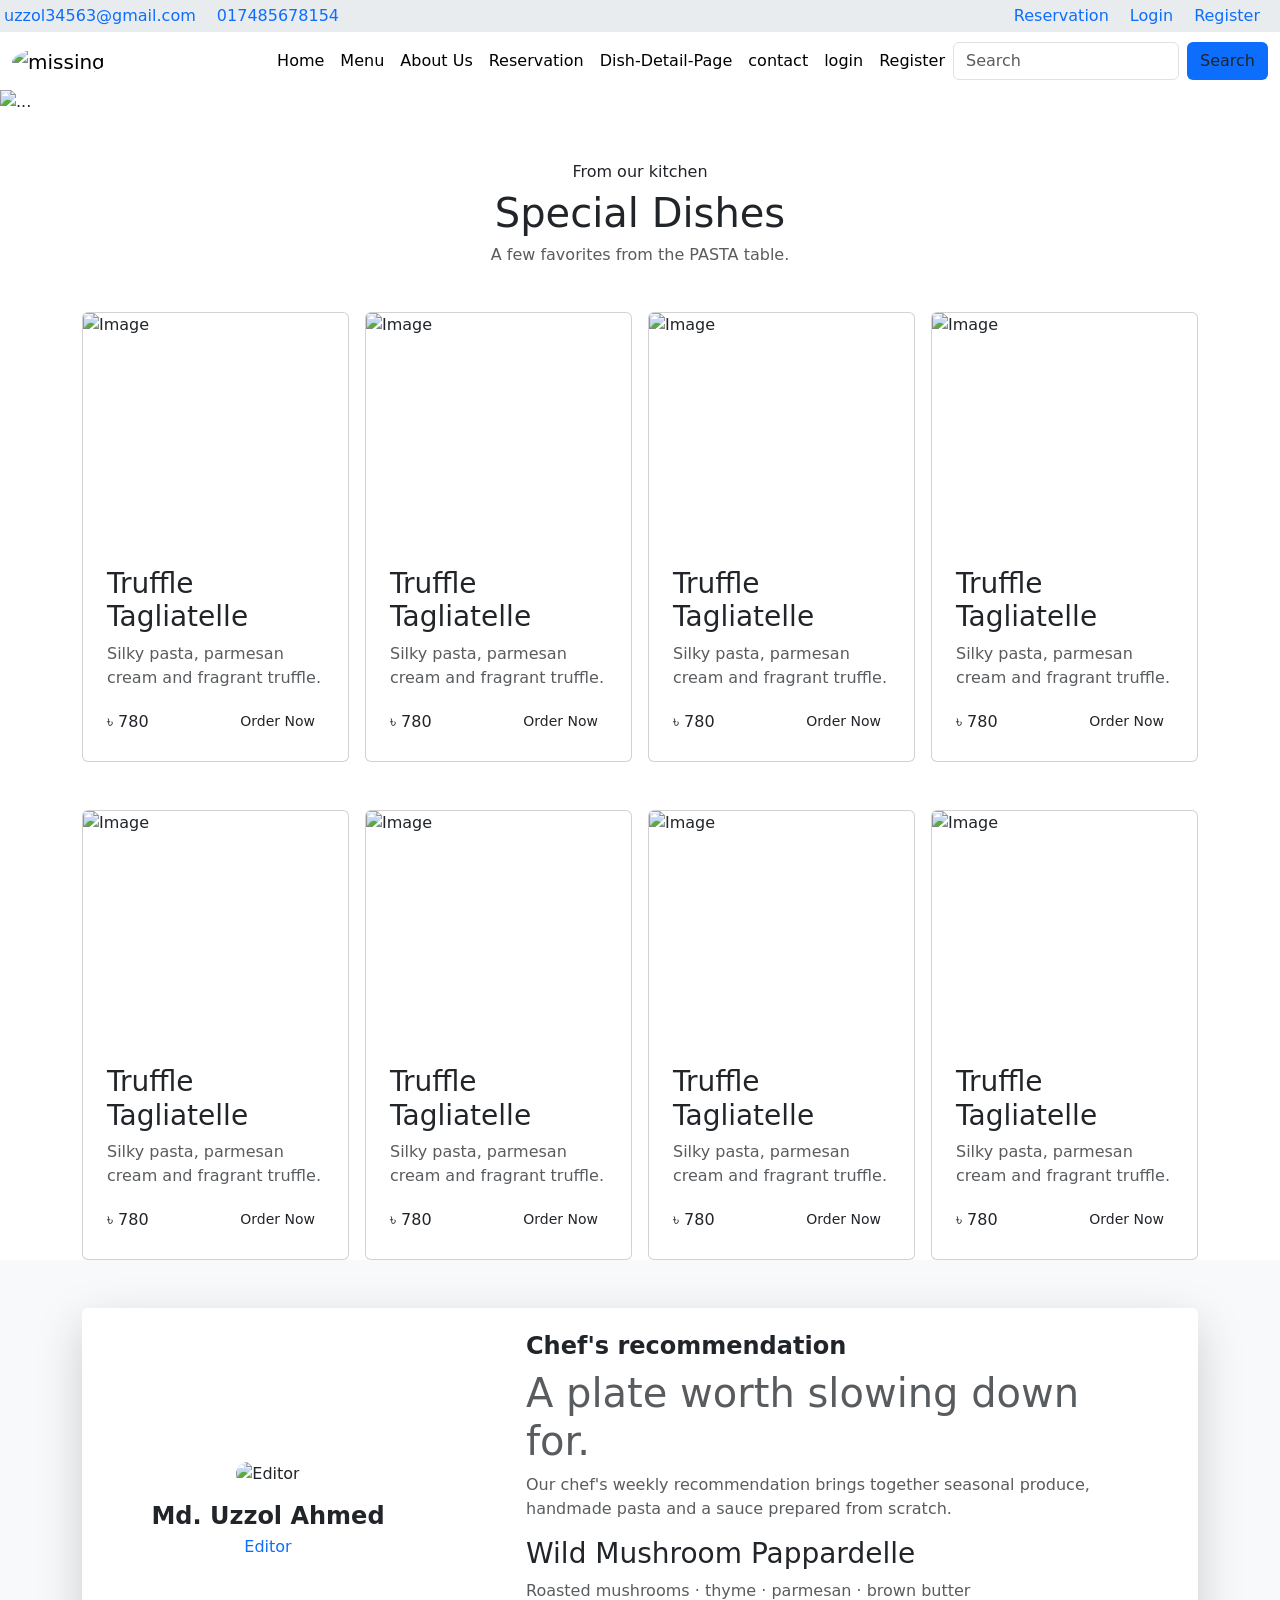
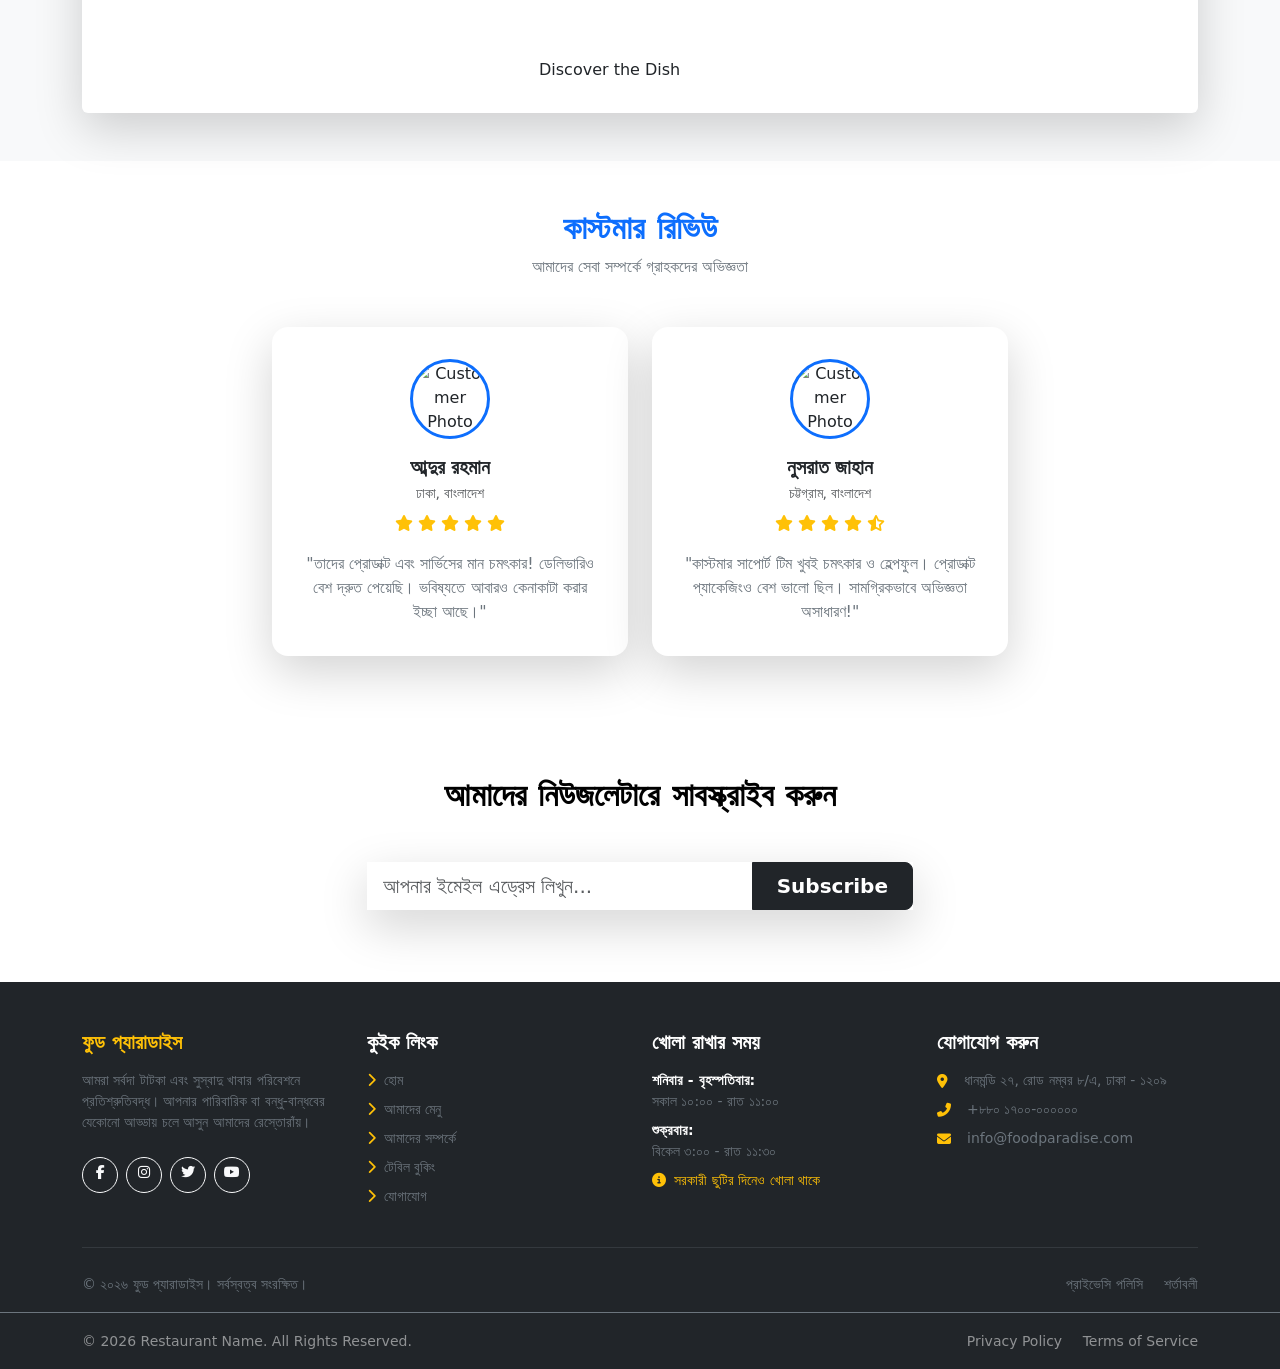
==== index.html @ 18de1a7c "Rename index - Copy.html to index.html" ====
<!DOCTYPE html>
<html>

<head>
  <meta charset="utf-8">
  <meta name="viewport" content="width=device-width, initial-scale=1">
  <title>home page</title>
  <link rel="stylesheet" href="https://cdnjs.cloudflare.com/ajax/libs/font-awesome/6.7.2/css/all.min.css">
  <link href="https://cdn.jsdelivr.net/npm/bootstrap@5.3.3/dist/css/bootstrap.min.css" rel="stylesheet">
  <link rel="stylesheet" href="style.css">

</head>

<body class="">

  <!--header top start here -->
  <header class="top-header container-fluid bg-body-secondary p-1">
    <div class="d-flex justify-content-between">
      <div class="bio-center">
        <a href="mailto: ecommerce@gmail.com" class="text-decoration-none me-3">uzzol34563@gmail.com</a>
        <a href="tel: 01748168154" class="text-decoration-none me-3">017485678154</a>

      </div>
      <div class="header">
        <a href="Reservation.html" class="text-decoration-none me-3">Reservation</a>
        <a href="Login.html" class="text-decoration-none me-3">Login</a>
        <a href="Register.html" class="text-decoration-none me-3">Register</a>
      </div>
    </div>
  </header>

  <nav class="navbar navbar-expand-lg bg-transparent">
    <div class="container-fluid ">

      <!-- Logo -->
      <a class="navbar-brand" href="index.html">
        <img src="image/download.jpg " class="rounded-circle " alt="missing" width="70">
      </a>

      <button class="navbar-toggler" type="button" data-bs-toggle="collapse" data-bs-target="#navbarNavDropdown"
        aria-controls="navbarNavDropdown" aria-expanded="false" aria-label="Toggle navigation">
        <span class="navbar-toggler-icon"></span>
      </button>
      <div class="collapse navbar-collapse  " id="navbarNavDropdown">
        <ul class="navbar-nav ms-auto fs-6  ">
          <li class="nav-item ">
            <a class="nav-link active" aria-current="page" href="index.html">Home</a>
          </li>
          <li class="nav-item ">
            <a class="nav-link active " href="Menu.html">Menu</a>
          </li>
          <li class="nav-item ">
            <a class="nav-link active " href="about.html">About Us</a>
          </li>
          <li class="nav-item  ">
            <a class="nav-link active" href="Reservation.html">Reservation</a>
          </li>
          <li class="nav-item ">
            <a class="nav-link active" href="Dish-Detail-Page.html">Dish-Detail-Page</a>
          </li>
          <li class="nav-item ">
            <a class="nav-link active" href="contact.html">contact</a>
          </li>
          <li class="nav-item ">
            <a class="nav-link active" href="login.html">login</a>
          </li>
          <li class="nav-item ">
            <a class="nav-link active" href="Register.html">Register</a>
          </li>



        </ul>
        <form class="d-flex" role="search">
          <input class="form-control me-2" type="search" placeholder="Search" aria-label="Search" />
          <button class="btn btn bg-primary" type="submit">Search</button>
        </form>
      </div>
    </div>
  </nav>



  <!-- banner start here -->
  <div id="carouselExampleInterval" class="carousel slide" data-bs-ride="carousel">

    <div class="carousel-inner">

      <div class="carousel-item active" data-bs-interval="2000">

        <img
          src="image/delicious-chicken-rolls-stuffed-with-cheese-spinach-wrapped-strips-bacon-top-view_2829-17420.jpg"
          class="d-block w-100" alt="...">

        <!-- Text -->
        <div class="carousel-caption">
          <h1>Delicious Food</h1>
          <p>Enjoy our delicious and fresh meals.</p>
          <a href="reservation.html" class="btn btn-warning">
            Book a Table
          </a>
        </div>

      </div>


      <div class="carousel-item" data-bs-interval="2000">

        <img
          src="image/traditional-salad-with-pieces-medium-rare-grilled-ahi-tuna-sesame-with-fresh-vegetable-salad-rice-plate_2829-18465.avif"
          class="d-block w-100" alt="...">

        <!-- Text -->
        <div class="carousel-caption">
          <h1>Fresh & Tasty</h1>
          <p>Taste the best food in our restaurant.</p>
          <a href="menu.html" class="btn btn-warning">
            View Menu
          </a>
        </div>

      </div>


      <div class="carousel-item">

        <img
          src="image/japanese-traditional-salad-with-pieces-medium-rare-grilled-ahi-tuna-sesame-with-fresh-vegetable-salad-plate_2829-18366.jpg"
          class="d-block w-100" alt="...">

        <!-- Text -->
        <div class="carousel-caption">
          <h1>Welcome to Our Restaurant</h1>
          <p>Great food, great taste, great experience.</p>
          <a href="reservation.html" class="btn btn-warning">
            Reserve Now
          </a>
        </div>

      </div>

    </div>


    <button class="carousel-control-prev" type="button" data-bs-target="#carouselExampleInterval" data-bs-slide="prev">

      <span class="carousel-control-prev-icon" aria-hidden="true"></span>
      <span class="visually-hidden">Previous</span>

    </button>


    <button class="carousel-control-next" type="button" data-bs-target="#carouselExampleInterval" data-bs-slide="next">

      <span class="carousel-control-next-icon" aria-hidden="true"></span>
      <span class="visually-hidden">Next</span>

    </button>

  </div>

  <!-- banner end here -->
  <div class=" text-center  mt-5  ">
    <h1 class=" kicker fs-6 ">From our kitchen</h1>
    <h1 class="section-title">Special Dishes</h1>
    <h1 class="fs-6 text-muted">A few favorites from the PASTA table.</h1>
  </div>

  <!-- card 1 start -->
  <div class="container mt-5">
    <div class="row g-3">

      <div class="col-lg-3 col-md-6 col-6">
        <div class="card h-100">

          <img src="image/istockphoto-514261868-612x612.jpg" class="card-img-top w-100"
            style="height:230px; object-fit:cover;" alt="Image">

          <div class="card-body p-4">

            <h3>Truffle Tagliatelle</h3>
            <P class="text-muted">Silky pasta, parmesan cream and fragrant truffle.</P>
            <div class="d-flex justify-content-between align-items-center">
              <span class="price">৳ 780</span>
              <a href="" class="btn btn-sm btn-pasta">Order Now</a>
            </div>
          </div>
        </div>
      </div>


      <div class="col-lg-3 col-md-6 col-6">
        <div class="card h-100">

          <img src="image/photo-1504674900247-0877df9cc836.jpg" class="card-img-top w-100"
            style="height:230px; object-fit:cover;" alt="Image">

          <div class="card-body p-4">

            <h3>Truffle Tagliatelle</h3>
            <P class="text-muted">Silky pasta, parmesan cream and fragrant truffle.</P>
            <div class="d-flex justify-content-between align-items-center">
              <span class="price">৳ 780</span>
              <a href="" class="btn btn-sm btn-pasta">Order Now</a>
            </div>
          </div>

        </div>
      </div>


      <div class="col-lg-3 col-md-6 col-6">
        <div class="card h-100">

          <img src="image/photo-1686772115119-40d9a96b5770.jpg" class="card-img-top w-100"
            style="height:230px; object-fit:cover;" alt="Image">

          <div class="card-body p-4">

            <h3>Truffle Tagliatelle</h3>
            <P class="text-muted">Silky pasta, parmesan cream and fragrant truffle.</P>
            <div class="d-flex justify-content-between align-items-center">
              <span class="price">৳ 780</span>
              <a href="" class="btn btn-sm btn-pasta">Order Now</a>
            </div>
          </div>

        </div>
      </div>


      <div class="col-lg-3 col-md-6 col-6">
        <div class="card h-100">

          <img src="image/istockphoto-1284571723-612x612.jpg" class="card-img-top w-100"
            style="height:230px; object-fit:cover;" alt="Image">

          <div class="card-body p-4">

            <h3>Truffle Tagliatelle</h3>
            <P class="text-muted">Silky pasta, parmesan cream and fragrant truffle.</P>
            <div class="d-flex justify-content-between align-items-center">
              <span class="price">৳ 780</span>
              <a href="" class="btn btn-sm btn-pasta">Order Now</a>
            </div>
          </div>

        </div>
      </div>

    </div>
  </div>
  <!-- card end -->





  <!-- card 2 start -->
  <div class="container mt-5">
    <div class="row g-3">

      <div class="col-lg-3 col-md-6 col-6">
        <div class="card h-100">

          <img src="image/istockphoto-514261868-612x612.jpg" class="card-img-top w-100"
            style="height:230px; object-fit:cover;" alt="Image">

          <div class="card-body p-4">

            <h3>Truffle Tagliatelle</h3>
            <P class="text-muted">Silky pasta, parmesan cream and fragrant truffle.</P>
            <div class="d-flex justify-content-between align-items-center">
              <span class="price">৳ 780</span>
              <a href="" class="btn btn-sm btn-pasta">Order Now</a>
            </div>
          </div>

        </div>
      </div>


      <div class="col-lg-3 col-md-6 col-6">
        <div class="card h-100">

          <img src="image/photo-1643995529703-03178ae2584f.jpg" class="card-img-top w-100"
            style="height:230px; object-fit:cover;" alt="Image">

          <div class="card-body p-4">

            <h3>Truffle Tagliatelle</h3>
            <P class="text-muted">Silky pasta, parmesan cream and fragrant truffle.</P>
            <div class="d-flex justify-content-between align-items-center">
              <span class="price">৳ 780</span>
              <a href="" class="btn btn-sm btn-pasta">Order Now</a>
            </div>
          </div>

        </div>
      </div>


      <div class="col-lg-3 col-md-6 col-6">
        <div class="card h-100">

          <img src="image/istockphoto-513122696-612x612.jpg" class="card-img-top w-100"
            style="height:230px; object-fit:cover;" alt="Image">

          <div class="card-body p-4">

            <h3>Truffle Tagliatelle</h3>
            <P class="text-muted">Silky pasta, parmesan cream and fragrant truffle.</P>
            <div class="d-flex justify-content-between align-items-center">
              <span class="price">৳ 780</span>
              <a href="" class="btn btn-sm btn-pasta">Order Now</a>
            </div>
          </div>

        </div>
      </div>


      <div class="col-lg-3 col-md-6 col-6">
        <div class="card h-100">

          <img src="image/istockphoto-468280036-612x612.jpg" class="card-img-top w-100"
            style="height:230px; object-fit:cover;" alt="Image">

          <div class="card-body p-4">

            <h3>Truffle Tagliatelle</h3>
            <P class="text-muted">Silky pasta, parmesan cream and fragrant truffle.</P>
            <div class="d-flex justify-content-between align-items-center">
              <span class="price">৳ 780</span>
              <a href="" class="btn btn-sm btn-pasta">Order Now</a>
            </div>
          </div>

        </div>
      </div>

    </div>
  </div>
  <!-- card end -->

  <!-- Editor Speech Section -->
  <section class="py-5 bg-light">
    <div class="container">

      <div class="row justify-content-center">

        <div class="col-lg-12 col-md-12 col-sm-12">

          <div class="card border-0 shadow-lg">

            <div class="row g-0 align-items-center">

              <!-- Editor Image -->
              <div class="col-lg-4 col-md-4 col-sm-6 text-center p-4">

                <img src="image/photo-1504674900247-0877df9cc836.jpg" class="img-fluid rounded-5" alt="Editor">

                <h4 class="mt-3 mb-1 fw-bold">
                  Md. Uzzol Ahmed
                </h4>

                <p class="text-primary mb-0">
                  Editor
                </p>

              </div>

              <!-- Editor Speech -->
              <div class="col-lg-8 col-md-8 col-sm-6">

                <div class="card-body p-4">

                  <h4 class="card-title fw-bold mx-5">
                    Chef's recommendation
                  </h4>

                  <h1 class="card-text text-muted mx-5  ">A plate worth slowing down for.</h1>

                  <p class="card-text text-muted mx-5">Our chef's weekly recommendation brings together seasonal
                    produce, handmade pasta and a sauce prepared from scratch.
                  </p>
                  <h3 class="mb-0 mx-5">
                    Wild Mushroom Pappardelle
                  </h3>
                  <p class="mb-0 mx-5 mt-2 text-muted">
                    Roasted mushrooms · thyme · parmesan · brown butter
                  </p>

                  <a href="#" class="btn btn-pasta mx-5 mt-5 ">Discover the Dish</a>
                </div>

              </div>

            </div>

          </div>

        </div>

      </div>

    </div>
  </section>




  <!-- Customer Testimonials Section -->
  <section class="py-5">
    <div class="container">

      <!-- Section Title -->
      <div class="text-center mb-5">
        <h2 class="fw-bold text-primary">কাস্টমার রিভিউ</h2>
        <p class="text-secondary">আমাদের সেবা সম্পর্কে গ্রাহকদের অভিজ্ঞতা</p>
      </div>

      <!-- Testimonials Grid -->
      <div class="row g-4 justify-content-center">

        <!-- Card 1 -->
        <div class="col-md-6 col-lg-4">
          <div class="card border-0 shadow-lg rounded-4 h-100 p-3 text-center">
            <div class="card-body d-flex flex-column align-items-center">
              <!-- Photo (Bootstrap Utilities) -->
              <img src="https://i.pravatar.cc/150?img=12" alt="Customer Photo"
                class="rounded-circle border border-3 border-primary mb-3"
                style="width: 80px; height: 80px; object-fit: cover;">

              <!-- Name -->
              <h5 class="card-title fw-bold mb-1">আব্দুর রহমান</h5>
              <small class="text-muted mb-2">ঢাকা, বাংলাদেশ</small>

              <!-- Rating -->
              <div class="text-warning mb-3">
                <i class="fas fa-star"></i>
                <i class="fas fa-star"></i>
                <i class="fas fa-star"></i>
                <i class="fas fa-star"></i>
                <i class="fas fa-star"></i>
              </div>

              <!-- Review -->
              <p class="card-text text-secondary">
                "তাদের প্রোডাক্ট এবং সার্ভিসের মান চমৎকার! ডেলিভারিও বেশ দ্রুত পেয়েছি। ভবিষ্যতে আবারও কেনাকাটা করার
                ইচ্ছা আছে।"
              </p>
            </div>
          </div>
        </div>

        <!-- Card 2 -->
        <div class="col-md-6 col-lg-4">
          <div class="card border-0 shadow-lg rounded-4 h-100 p-3 text-center">
            <div class="card-body d-flex flex-column align-items-center">
              <!-- Photo (Bootstrap Utilities) -->
              <img src="https://i.pravatar.cc/150?img=47" alt="Customer Photo"
                class="rounded-circle border border-3 border-primary mb-3"
                style="width: 80px; height: 80px; object-fit: cover;">

              <!-- Name -->
              <h5 class="card-title fw-bold mb-1">নুসরাত জাহান</h5>
              <small class="text-muted mb-2">চট্টগ্রাম, বাংলাদেশ</small>

              <!-- Rating -->
              <div class="text-warning mb-3">
                <i class="fas fa-star"></i>
                <i class="fas fa-star"></i>
                <i class="fas fa-star"></i>
                <i class="fas fa-star"></i>
                <i class="fas fa-star-half-alt"></i>
              </div>

              <!-- Review -->
              <p class="card-text text-secondary">
                "কাস্টমার সাপোর্ট টিম খুবই চমৎকার ও হেল্পফুল। প্রোডাক্ট প্যাকেজিংও বেশ ভালো ছিল। সামগ্রিকভাবে অভিজ্ঞতা
                অসাধারণ!"
              </p>
            </div>
          </div>
        </div>

      </div>
    </div>
  </section>





  <!-- Newsletter Subscription Section -->
  <section class="py-5 text-white">
    <div class="container py-4">
      <div class="row justify-content-center text-center">
        <div class="col-md-8 col-lg-6">

          <!-- Heading -->
          <h2 class="fw-bold text-black">আমাদের নিউজলেটারে সাবস্ক্রাইব করুন</h2>
          <p class=" text-white-50">নতুন অফার, আপডেট এবং অফারের তথ্য সবার আগে পেতে আপনার ইমেইল দিয়ে সাথে থাকুন।</p>

          <!-- Subscription Form -->
          <form action="#" method="POST">
            <div class="input-group input-group-lg shadow-lg ">
              <!-- Email Input -->
              <input type="email" class="form-control border-0" placeholder="আপনার ইমেইল এড্রেস লিখুন..."
                aria-label="Email Address" required>

              <!-- Subscribe Button -->
              <button class="btn btn-dark fw-bold px-4" type="submit">Subscribe</button>
            </div>
          </form>

        </div>
      </div>
    </div>
  </section>




  <!-- Main Footer Section -->
  <footer class="bg-dark text-light pt-5 pb-3">
    <div class="container">
      <div class="row g-4">

        <!-- 1. Restaurant Information -->
        <div class="col-lg-3 col-md-6">
          <h5 class="fw-bold text-warning mb-3">ফুড প্যারাডাইস</h5>
          <p class="text-secondary small">
            আমরা সর্বদা টাটকা এবং সুস্বাদু খাবার পরিবেশনে প্রতিশ্রুতিবদ্ধ। আপনার পারিবারিক বা বন্ধু-বান্ধবের যেকোনো
            আড্ডায় চলে আসুন আমাদের রেস্তোরাঁয়।
          </p>
          <!-- Social Media Links -->
          <div class="d-flex gap-2 pt-2">
            <a href="#" class="btn btn-outline-light btn-sm rounded-circle" style="width: 36px; height: 36px;"><i
                class="fab fa-facebook-f"></i></a>
            <a href="#" class="btn btn-outline-light btn-sm rounded-circle" style="width: 36px; height: 36px;"><i
                class="fab fa-instagram"></i></a>
            <a href="#" class="btn btn-outline-light btn-sm rounded-circle" style="width: 36px; height: 36px;"><i
                class="fab fa-twitter"></i></a>
            <a href="#" class="btn btn-outline-light btn-sm rounded-circle" style="width: 36px; height: 36px;"><i
                class="fab fa-youtube"></i></a>
          </div>
        </div>

        <!-- 2. Quick Links -->
        <div class="col-lg-3 col-md-6">
          <h5 class="fw-bold text-white mb-3">কুইক লিংক</h5>
          <ul class="list-unstyled text-secondary small">
            <li class="mb-2"><a href="#" class="text-decoration-none text-secondary hover-white"><i
                  class="fas fa-chevron-right me-2 text-warning"></i>হোম</a></li>
            <li class="mb-2"><a href="#" class="text-decoration-none text-secondary"><i
                  class="fas fa-chevron-right me-2 text-warning"></i>আমাদের মেনু</a></li>
            <li class="mb-2"><a href="#" class="text-decoration-none text-secondary"><i
                  class="fas fa-chevron-right me-2 text-warning"></i>আমাদের সম্পর্কে</a></li>
            <li class="mb-2"><a href="#" class="text-decoration-none text-secondary"><i
                  class="fas fa-chevron-right me-2 text-warning"></i>টেবিল বুকিং</a></li>
            <li class="mb-2"><a href="#" class="text-decoration-none text-secondary"><i
                  class="fas fa-chevron-right me-2 text-warning"></i>যোগাযোগ</a></li>
          </ul>
        </div>

        <!-- 3. Opening/Closing Time -->
        <div class="col-lg-3 col-md-6">
          <h5 class="fw-bold text-white mb-3">খোলা রাখার সময়</h5>
          <ul class="list-unstyled text-secondary small">
            <li class="mb-2">
              <span class="d-block text-white fw-semibold">শনিবার - বৃহস্পতিবার:</span>
              সকাল ১০:০০ - রাত ১১:০০
            </li>
            <li class="mb-2">
              <span class="d-block text-white fw-semibold">শুক্রবার:</span>
              বিকেল ৩:০০ - রাত ১১:৩০
            </li>
            <li class="mb-2 text-warning">
              <i class="fas fa-info-circle me-1"></i> সরকারী ছুটির দিনেও খোলা থাকে
            </li>
          </ul>
        </div>

        <!-- 4. Contact Information -->
        <div class="col-lg-3 col-md-6">
          <h5 class="fw-bold text-white mb-3">যোগাযোগ করুন</h5>
          <ul class="list-unstyled text-secondary small">
            <li class="mb-2 d-flex align-items-start">
              <i class="fas fa-map-marker-alt text-warning me-3 mt-1"></i>
              <span>ধানমন্ডি ২৭, রোড নম্বর ৮/এ, ঢাকা - ১২০৯</span>
            </li>
            <li class="mb-2 d-flex align-items-center">
              <i class="fas fa-phone-alt text-warning me-3"></i>
              <span>+৮৮০ ১৭০০-০০০০০০</span>
            </li>
            <li class="mb-2 d-flex align-items-center">
              <i class="fas fa-envelope text-warning me-3"></i>
              <span>info@foodparadise.com</span>
            </li>
          </ul>
        </div>

      </div>

      <hr class="border-secondary my-4">

      <!-- Copyright Notice -->
      <div class="row align-items-center">
        <div class="col-md-6 text-center text-md-start mb-2 mb-md-0">
          <small class="text-secondary">&copy; ২০২৬ ফুড প্যারাডাইস। সর্বস্বত্ব সংরক্ষিত।</small>
        </div>
        <div class="col-md-6 text-center text-md-end">
          <a href="#" class="text-secondary text-decoration-none small me-3">প্রাইভেসি পলিসি</a>
          <a href="#" class="text-secondary text-decoration-none small">শর্তাবলী</a>
        </div>
      </div>
    </div>
  </footer>




  <!-- Bottom Footer / Copyright Section -->
  <footer class="bg-dark text-white-50 py-3 border-top border-secondary">
    <div class="container">
      <div class="row align-items-center">

        <!-- Copyright Text -->
        <div class="col-md-6 text-center text-md-start mb-2 mb-md-0">
          <small>© 2026 Restaurant Name. All Rights Reserved.</small>
        </div>

        <!-- Footer Links (Optional) -->
        <div class="col-md-6 text-center text-md-end">
          <small>
            <a href="#" class="text-white-50 text-decoration-none me-3">Privacy Policy</a>
            <a href="#" class="text-white-50 text-decoration-none">Terms of Service</a>
          </small>
        </div>

      </div>
    </div>
  </footer>




  <script src="js/script.js"></script>
  <script src="https://cdn.jsdelivr.net/npm/bootstrap@5.3.8/dist/js/bootstrap.bundle.min.js"
    integrity="sha384-FKyoEForCGlyvwx9Hj09JcYn3nv7wiPVlz7YYwJrWVcXK/BmnVDxM+D2scQbITxI"
    crossorigin="anonymous"></script>

</body>

</html>
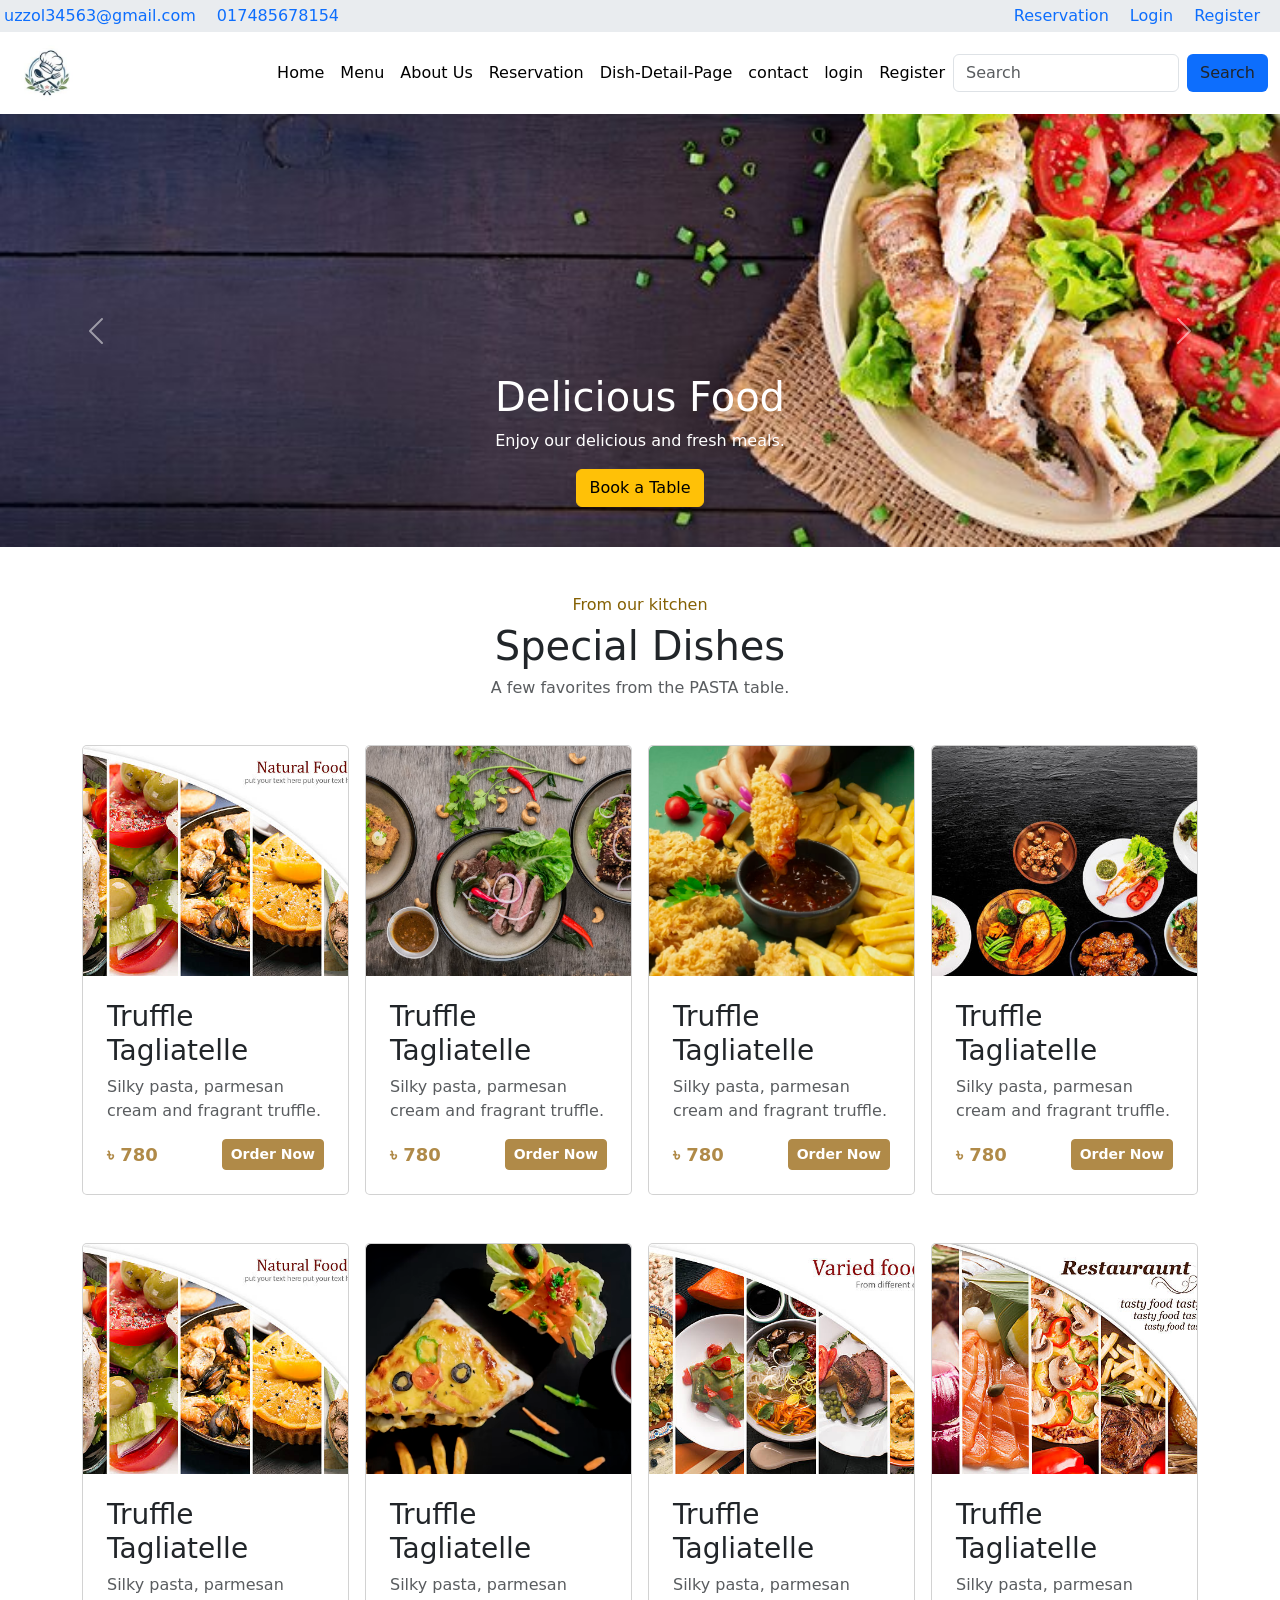
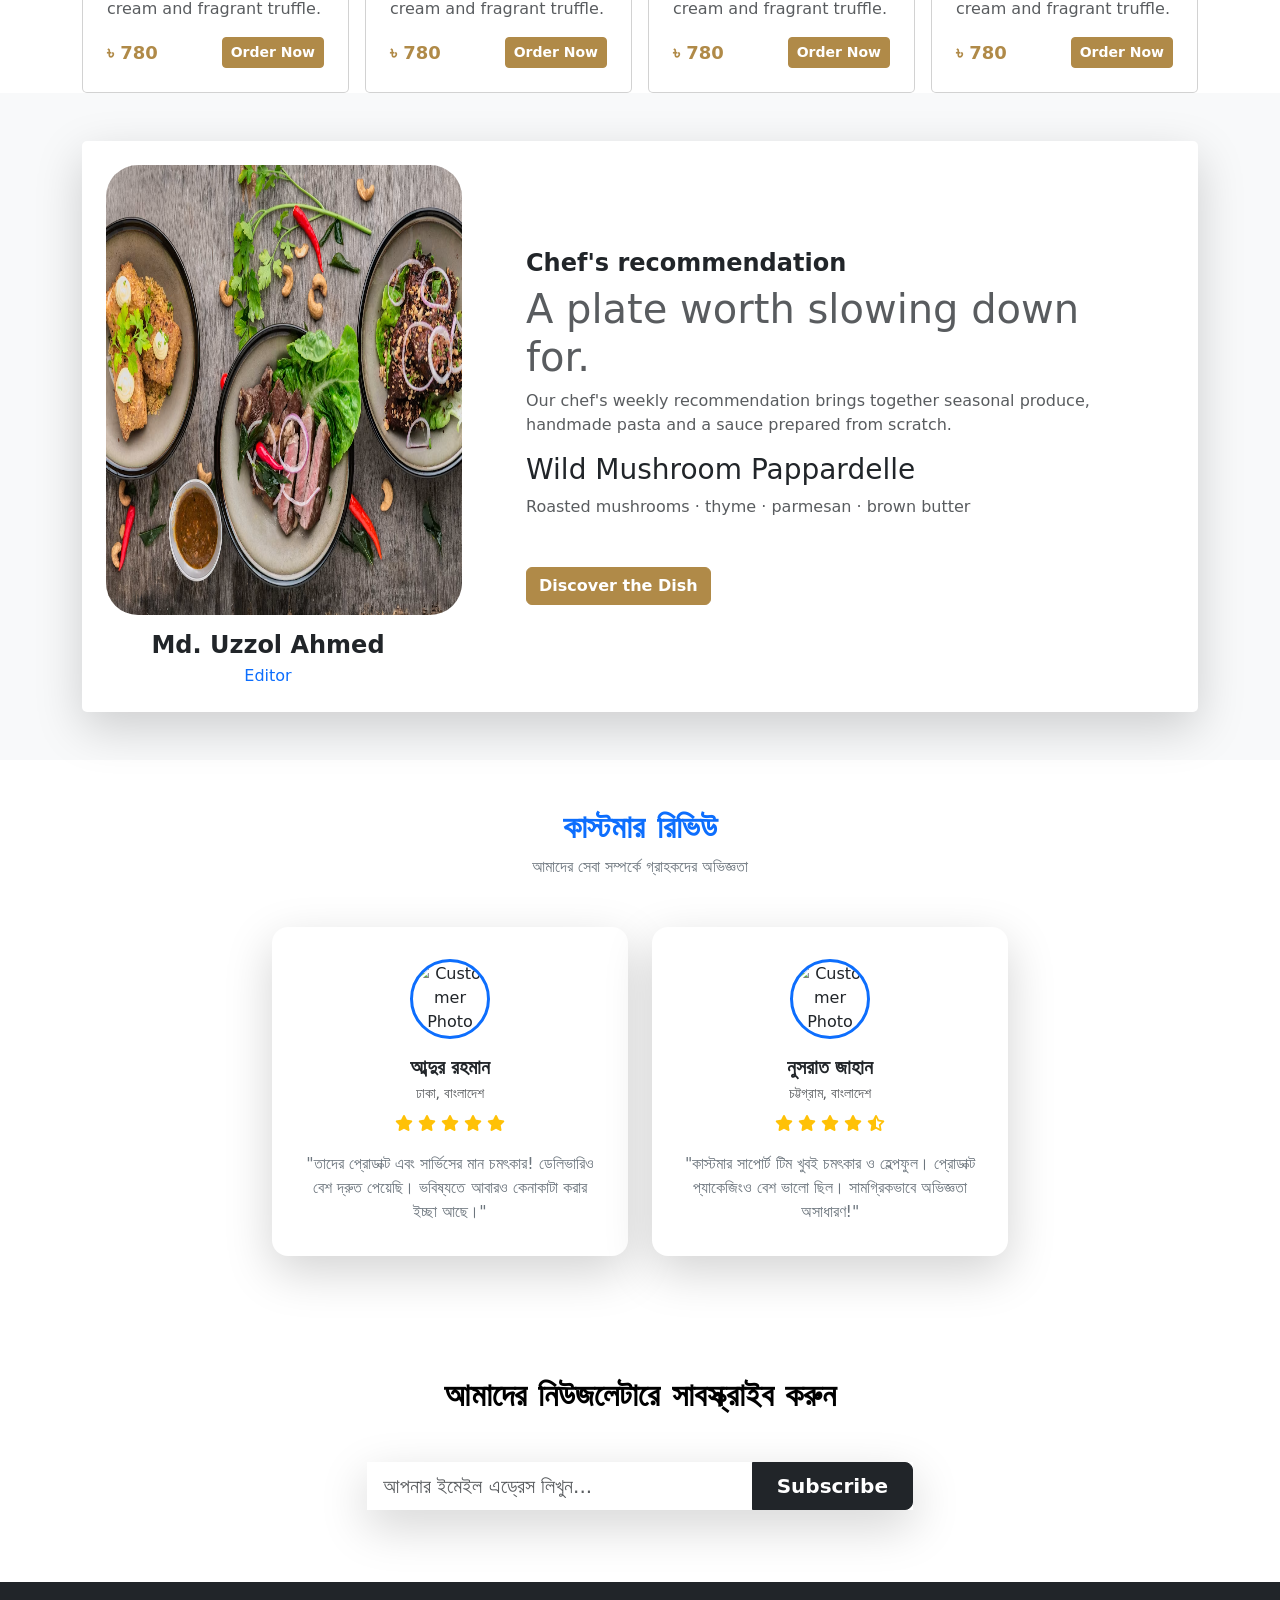
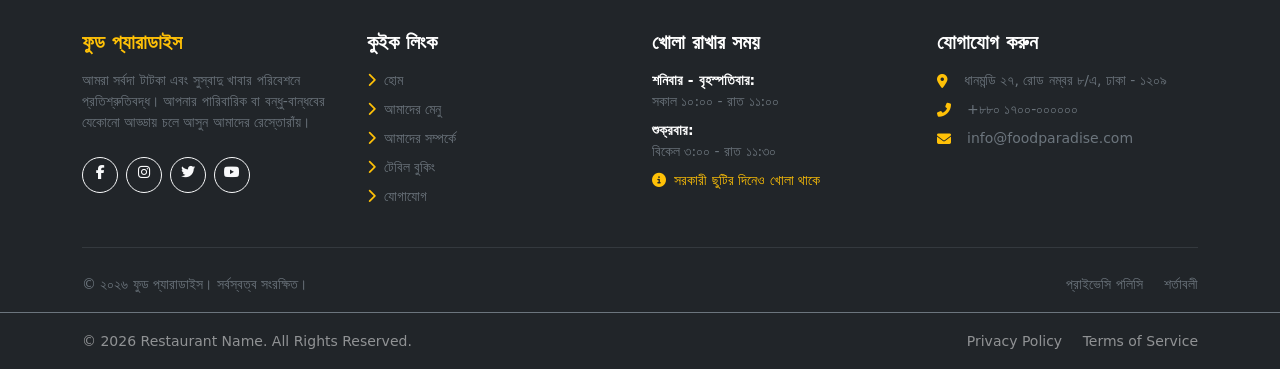
==== commit d3aa2a97: "Add files via upload" ====
--- a/index.html
+++ b/index.html
@@ -654,4 +654,4 @@
 
 </body>
 
-</html>
+</html>
--- a/style.css
+++ b/style.css
@@ -0,0 +1,133 @@
+.kicker{
+	color: #856104;
+}
+
+
+
+
+.body{
+    background-color: rgba(182, 195, 201, 0.907);
+}
+.image img{
+    height: 100%;
+    width: 97.6%;
+    border-radius: 3%;
+}
+
+/* nav ber */
+.nav-item .nav-link{
+    color: #f50505fe;
+    border-radius: 10px;
+    transition: .4s ease;
+
+}
+.nav-item .nav-link:hover {
+    color: #fbf9f9;
+    background-color: rgba(42, 35, 45, 0.297);
+
+
+}
+
+.dropdown-menu .dropdown-item{
+    border-radius: 10px;
+    transition: .4s ease;
+
+}
+
+.dropdown-menu .dropdown-item:hover{
+    color: black    ;
+    background-color: rgb(173, 179, 174);
+
+
+}
+
+
+
+.nav-item1 :hover  {
+
+background: gray;
+border-radius: 5px;
+transform: scale(1.1);;
+}
+
+
+
+.card {
+    overflow: hidden;
+    border-radius: 5px;
+}
+
+.image-box {
+    width: 100%;
+    height: 140px;
+    overflow: hidden;
+    border: 1px solid #ddd;
+    border-radius: 5px;
+}
+
+.image-box img {
+    width: 100%;
+    height: 100%;
+    object-fit: cover;
+}
+
+
+
+.card {
+    transition: all 0.4s ease;
+}
+
+.card:hover {
+    transform: translateY(-15px);
+    box-shadow: 0 15px 20px rgba(0, 0, 0, 0.2) !important;
+}
+
+
+
+.btn-pasta{
+    background: #b08a48;
+    border: 1px solid #b08a48;
+    color: white;
+    font-weight: bold;
+}
+.price{
+    color: #b08a48;
+    font-weight: bold;
+    font-size: 18px;
+}
+.img-fluid {
+    height: 450px;
+    max-width: 110%;
+}
+
+/* .card-text {
+    margin-left: 30px;
+} */
+
+.gradient-custom {
+/* fallback for old browsers */
+background: #f093fb;
+
+/* Chrome 10-25, Safari 5.1-6 */
+background: -webkit-linear-gradient(to bottom right, rgba(240, 147, 251, 1), rgba(245, 87, 108, 1));
+
+/* W3C, IE 10+/ Edge, Firefox 16+, Chrome 26+, Opera 12+, Safari 7+ */
+background: linear-gradient(to bottom right, rgba(240, 147, 251, 1), rgba(245, 87, 108, 1))
+}
+
+.card-registration .select-input.form-control[readonly]:not([disabled]) {
+font-size: 1rem;
+line-height: 2.15;
+padding-left: .75em;
+padding-right: .75em;
+}
+.card-registration .select-arrow {
+top: 13px;
+}
+
+
+
+.accordion-body ul li{
+    text-decoration: none;
+
+}
